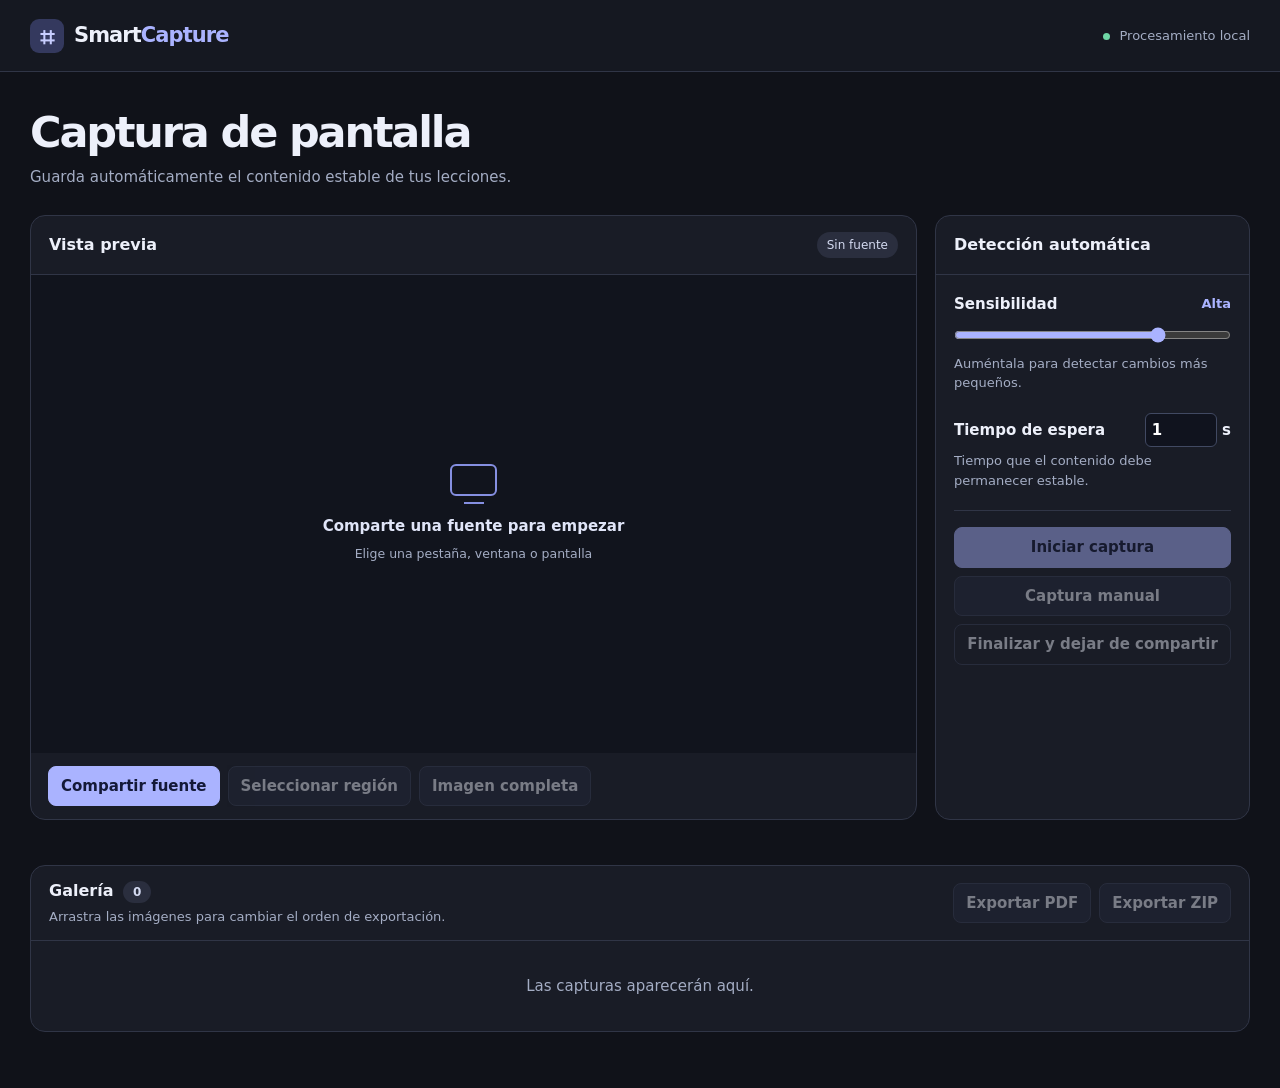
==== index.html @ 034f8bdb "Add SmartCapture static web application" ====
<!doctype html>
<html lang="es">
<head>
  <meta charset="utf-8">
  <meta name="viewport" content="width=device-width, initial-scale=1">
  <meta name="theme-color" content="#101219">
  <title>SmartCapture</title>
  <link rel="stylesheet" href="./style.css">
  <script type="module" src="./app.js"></script>
</head>
<body>
  <header class="top"><div class="brand"><span class="mark" aria-hidden="true">⌗</span> Smart<span>Capture</span></div><div class="local"><i></i> Procesamiento local</div></header>
  <main>
    <section class="intro"><h1>Captura de pantalla</h1><p>Guarda automáticamente el contenido estable de tus lecciones.</p></section>
    <div class="workspace">
      <section class="panel source" aria-labelledby="source-title">
        <div class="panel-head"><h2 id="source-title">Vista previa</h2><span id="status" class="status" role="status">Sin fuente</span></div>
        <div id="stage" class="stage">
          <div id="placeholder"><span class="screen-icon" aria-hidden="true"></span><strong>Comparte una fuente para empezar</strong><small>Elige una pestaña, ventana o pantalla</small></div>
          <div id="surface" hidden><video id="video" muted playsinline></video><div id="selection" hidden></div></div>
        </div>
        <div class="controls">
          <button id="share" class="primary">Compartir fuente</button>
          <button id="region" disabled>Seleccionar región</button>
          <button id="reset" disabled>Imagen completa</button>
        </div>
      </section>
      <section class="panel settings" aria-labelledby="settings-title">
        <div class="panel-head"><h2 id="settings-title">Detección automática</h2></div>
        <div class="settings-content">
          <div class="setting"><label for="sensitivity">Sensibilidad</label><output id="sensitivity-value" for="sensitivity">Alta</output></div>
          <input id="sensitivity" type="range" min="1" max="5" value="4">
          <p class="hint">Auméntala para detectar cambios más pequeños.</p>
          <div class="setting"><label for="delay">Tiempo de espera</label><div class="unit"><input id="delay" type="number" min="0.25" max="30" step="0.25" value="1"> s</div></div>
          <p class="hint">Tiempo que el contenido debe permanecer estable.</p>
          <div class="session-actions"><button id="toggle" class="primary" disabled>Iniciar captura</button><button id="manual" disabled>Captura manual</button><button id="finish" class="quiet" disabled>Finalizar y dejar de compartir</button></div>
        </div>
      </section>
    </div>
    <p id="notice" role="status" aria-live="polite"></p>
    <section class="panel gallery" aria-labelledby="gallery-title">
      <div class="panel-head gallery-head"><div><h2 id="gallery-title">Galería <span id="count" class="count">0</span></h2><p class="hint">Arrastra las imágenes para cambiar el orden de exportación.</p></div><div class="export"><button id="pdf" disabled>Exportar PDF</button><button id="zip" disabled>Exportar ZIP</button></div></div>
      <div id="empty" class="empty">Las capturas aparecerán aquí.</div>
      <ol id="gallery"></ol>
    </section>
  </main>
  <dialog id="viewer" aria-labelledby="viewer-title">
    <div class="viewer-head">
      <h2 id="viewer-title">Captura</h2>
      <div class="controls">
        <button id="zoom" type="button" aria-pressed="false">Tamaño original</button>
        <form method="dialog"><button aria-label="Cerrar imagen">Cerrar</button></form>
      </div>
    </div>
    <div class="image-scroll"><img id="large" alt=""></div>
  </dialog>
</body>
</html>
---- style.css ----
:root{color-scheme:dark;font:15px/1.5 system-ui,sans-serif;background:#101219;color:#edf0fa;--panel:#191c26;--line:#303546;--muted:#a4adc4;--accent:#aab3ff}
*{box-sizing:border-box}
[hidden]{display:none!important}
body{margin:0}
.top{height:72px;border-bottom:1px solid var(--line);display:flex;align-items:center;justify-content:space-between;padding:0 max(24px,calc((100% - 1220px)/2));background:#151821}
.brand{display:flex;align-items:center;gap:0;font-size:21px;font-weight:750;letter-spacing:-.045em}
.brand>span:last-child{color:var(--accent)}
.mark{display:grid;place-items:center;width:34px;height:34px;margin-right:10px;background:#34395e;border-radius:9px;color:#c8ceff;font-size:25px}
.local{color:var(--muted);font-size:13px}
.local i{display:inline-block;background:#6ed6a5;width:7px;height:7px;border-radius:50%;margin-right:5px}
main{max-width:1268px;margin:auto;padding:36px 24px 56px}
h1,h2,p{margin:0}
h1{font-size:clamp(28px,4vw,43px);line-height:1.12;letter-spacing:-.05em}
h2{font-size:16px}
.intro p{color:var(--muted);margin:10px 0 26px}
.workspace{display:grid;grid-template-columns:minmax(0,1fr) 315px;gap:18px}
.panel{background:var(--panel);border:1px solid var(--line);border-radius:15px;min-width:0;overflow:hidden}
.panel-head{min-height:59px;padding:13px 18px;display:flex;align-items:center;justify-content:space-between;gap:12px;border-bottom:1px solid var(--line)}
.status,.count{border-radius:20px;padding:4px 10px;background:#2a2e3e;color:#d4daf1;font-size:12px;white-space:nowrap}
.stage{display:grid;place-items:center;min-height:270px;height:clamp(275px,39vw,478px);background:#11141d;padding:12px}
#placeholder{display:grid;justify-items:center;gap:7px;text-align:center;color:#e0e5f8}
#placeholder small,.hint{color:var(--muted)}
.screen-icon{width:47px;height:32px;border:2px solid #858fe1;border-radius:6px;margin-bottom:12px;position:relative}
.screen-icon::after{content:"";position:absolute;width:20px;height:2px;top:36px;left:12px;background:#858fe1}
#surface{position:relative;line-height:0;touch-action:none}
#surface.picking{cursor:crosshair}
video{display:block;width:100%;height:100%;background:#090b11}
#selection{position:absolute;border:2px solid #cad0ff;background:#aab3ff22;pointer-events:none}
.controls,.export{display:flex;flex-wrap:wrap;gap:8px}
.controls{padding:13px 17px}
button{font:inherit;font-weight:650;border:1px solid #3a4057;border-radius:8px;background:#24293a;color:#edf0fa;padding:8px 12px;cursor:pointer}
button:hover:not(:disabled){background:#353c53}
button.primary{background:#aab3ff;border-color:#aab3ff;color:#141938}
button.primary:hover:not(:disabled){background:#c1c8ff}
button.quiet{background:transparent}
button:disabled{opacity:.45;cursor:default}
:focus-visible{outline:2px solid #c4cbff;outline-offset:3px}
.settings-content{padding:18px}
.setting{display:flex;justify-content:space-between;align-items:center;gap:10px;font-weight:650}
output{color:var(--accent);font-size:13px}
input[type=range]{width:100%;accent-color:var(--accent);margin:12px 0 6px}
input[type=number]{font:inherit;width:72px;padding:5px 6px;border:1px solid #414962;border-radius:6px;background:#10131e}
.hint{font-size:13px}
.settings .hint{margin:4px 0 20px}
.session-actions{display:grid;gap:8px;border-top:1px solid var(--line);padding-top:16px}
#notice{min-height:45px;padding:10px 0;color:#c4cbff;font-size:14px}
.gallery-head{min-height:72px;flex-wrap:wrap}
.gallery-head .hint{margin-top:4px}
.count{margin-left:4px}
.empty{text-align:center;padding:34px 18px;color:var(--muted)}
#gallery{display:grid;grid-template-columns:repeat(auto-fill,minmax(min(215px,100%),1fr));gap:12px;margin:0;padding:0;list-style:none}
#gallery:not(:empty){padding:15px}
.card{min-width:0;border:1px solid var(--line);border-radius:9px;overflow:hidden;background:#151823}
.card[draggable=true]{cursor:grab}
.card.drop{outline:2px solid var(--accent)}
.thumb{display:block;width:100%;aspect-ratio:16/9;padding:0;border:0;border-radius:0;background:#0e111a}
.thumb img{display:block;width:100%;height:100%;object-fit:contain}
.card-footer{display:flex;flex-wrap:wrap;align-items:center;justify-content:space-between;gap:5px;padding:8px;font-size:12px}
.card-footer button{padding:3px 6px}
dialog{max-width:min(96vw,1450px);max-height:94vh;background:var(--panel);border:1px solid var(--line);border-radius:12px;color:inherit}
dialog::backdrop{background:#080a10d9}
.viewer-head{display:flex;flex-wrap:wrap;justify-content:space-between;align-items:center;gap:8px;margin-bottom:10px}
.viewer-head .controls{padding:0}
.image-scroll{max-height:72vh;overflow:auto}
#large{display:block;max-width:100%;max-height:72vh;object-fit:contain}
#viewer.original #large{max-width:none;max-height:none}
@media(max-width:760px){.workspace{grid-template-columns:1fr}.stage{height:clamp(240px,65vw,400px)}}
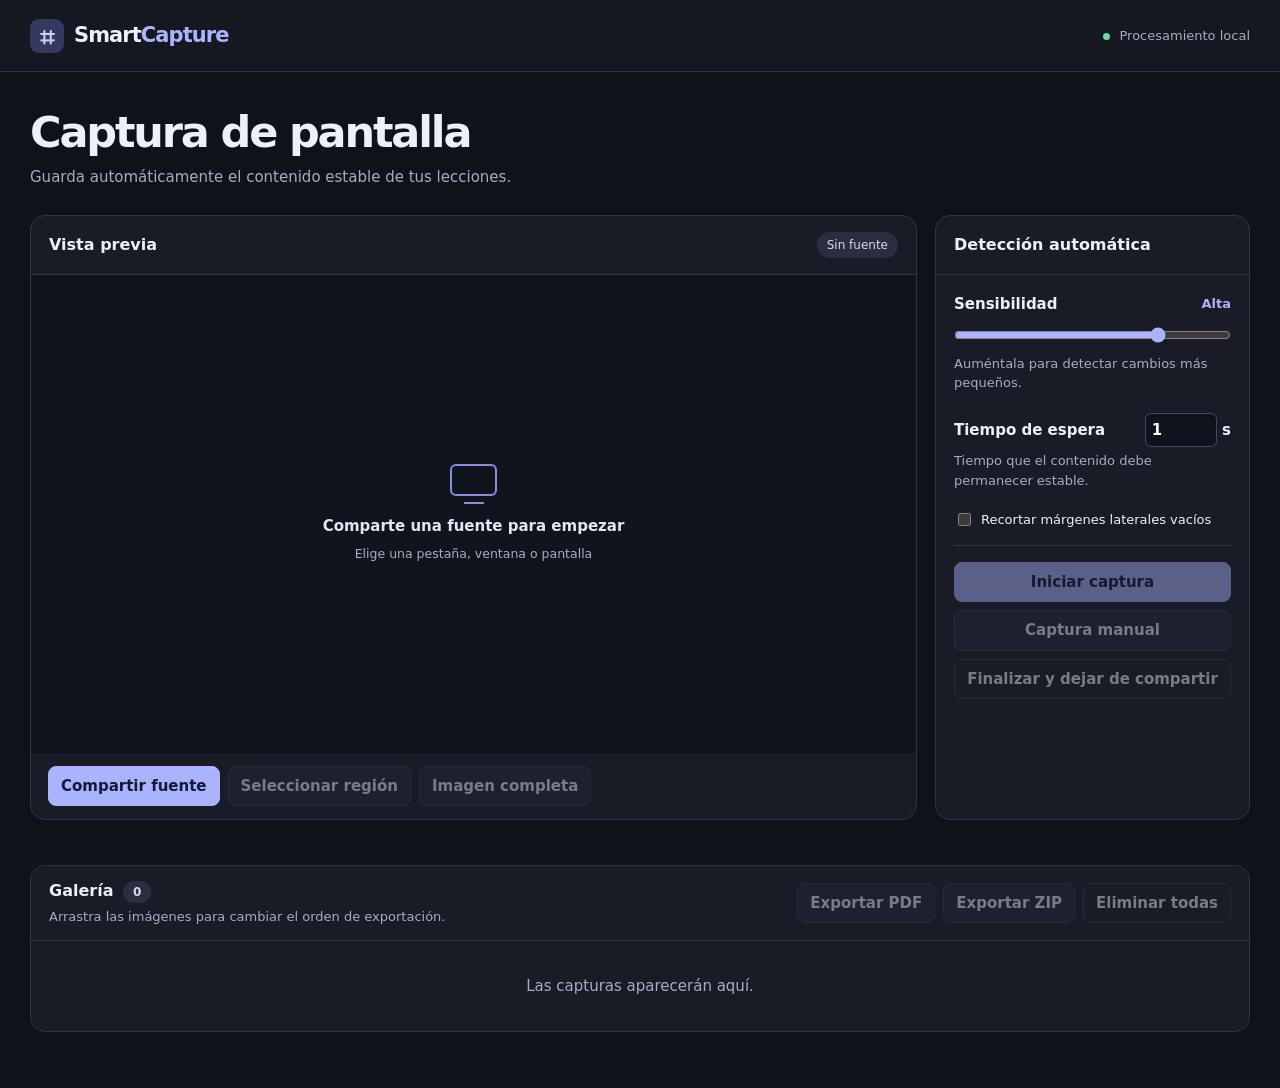
==== commit fb3cd0f7: "Refine SmartCapture coverage, deduplication and gallery controls" ====
--- a/index.html
+++ b/index.html
@@ -33,13 +33,14 @@
           <p class="hint">Auméntala para detectar cambios más pequeños.</p>
           <div class="setting"><label for="delay">Tiempo de espera</label><div class="unit"><input id="delay" type="number" min="0.25" max="30" step="0.25" value="1"> s</div></div>
           <p class="hint">Tiempo que el contenido debe permanecer estable.</p>
+          <label class="crop-option"><input id="auto-crop" type="checkbox"> Recortar márgenes laterales vacíos</label>
           <div class="session-actions"><button id="toggle" class="primary" disabled>Iniciar captura</button><button id="manual" disabled>Captura manual</button><button id="finish" class="quiet" disabled>Finalizar y dejar de compartir</button></div>
         </div>
       </section>
     </div>
     <p id="notice" role="status" aria-live="polite"></p>
     <section class="panel gallery" aria-labelledby="gallery-title">
-      <div class="panel-head gallery-head"><div><h2 id="gallery-title">Galería <span id="count" class="count">0</span></h2><p class="hint">Arrastra las imágenes para cambiar el orden de exportación.</p></div><div class="export"><button id="pdf" disabled>Exportar PDF</button><button id="zip" disabled>Exportar ZIP</button></div></div>
+      <div class="panel-head gallery-head"><div><h2 id="gallery-title">Galería <span id="count" class="count">0</span></h2><p class="hint">Arrastra las imágenes para cambiar el orden de exportación.</p></div><div class="export"><button id="pdf" disabled>Exportar PDF</button><button id="zip" disabled>Exportar ZIP</button><button id="clear" class="quiet" disabled>Eliminar todas</button></div></div>
       <div id="empty" class="empty">Las capturas aparecerán aquí.</div>
       <ol id="gallery"></ol>
     </section>
@@ -47,12 +48,17 @@
   <dialog id="viewer" aria-labelledby="viewer-title">
     <div class="viewer-head">
       <h2 id="viewer-title">Captura</h2>
+      <output id="viewer-count" aria-live="polite"></output>
       <div class="controls">
         <button id="zoom" type="button" aria-pressed="false">Tamaño original</button>
         <form method="dialog"><button aria-label="Cerrar imagen">Cerrar</button></form>
       </div>
     </div>
-    <div class="image-scroll"><img id="large" alt=""></div>
+    <div class="viewer-body">
+      <button id="viewer-prev" type="button" aria-label="Captura anterior">‹</button>
+      <div class="image-scroll" tabindex="0"><img id="large" alt=""></div>
+      <button id="viewer-next" type="button" aria-label="Captura siguiente">›</button>
+    </div>
   </dialog>
 </body>
 </html>
--- a/style.css
+++ b/style.css
@@ -61,7 +61,11 @@
 dialog::backdrop{background:#080a10d9}
 .viewer-head{display:flex;flex-wrap:wrap;justify-content:space-between;align-items:center;gap:8px;margin-bottom:10px}
 .viewer-head .controls{padding:0}
-.image-scroll{max-height:72vh;overflow:auto}
+.crop-option{display:flex;align-items:center;gap:7px;margin:0 0 15px;font-size:13px}
+.crop-option input{accent-color:var(--accent)}
+.viewer-body{display:grid;grid-template-columns:auto minmax(0,1fr) auto;gap:8px;align-items:center}
+.viewer-body>button{padding:4px 10px;font-size:24px;line-height:1.2}
+.image-scroll{min-width:0;max-height:72vh;overflow:auto}
 #large{display:block;max-width:100%;max-height:72vh;object-fit:contain}
 #viewer.original #large{max-width:none;max-height:none}
 @media(max-width:760px){.workspace{grid-template-columns:1fr}.stage{height:clamp(240px,65vw,400px)}}
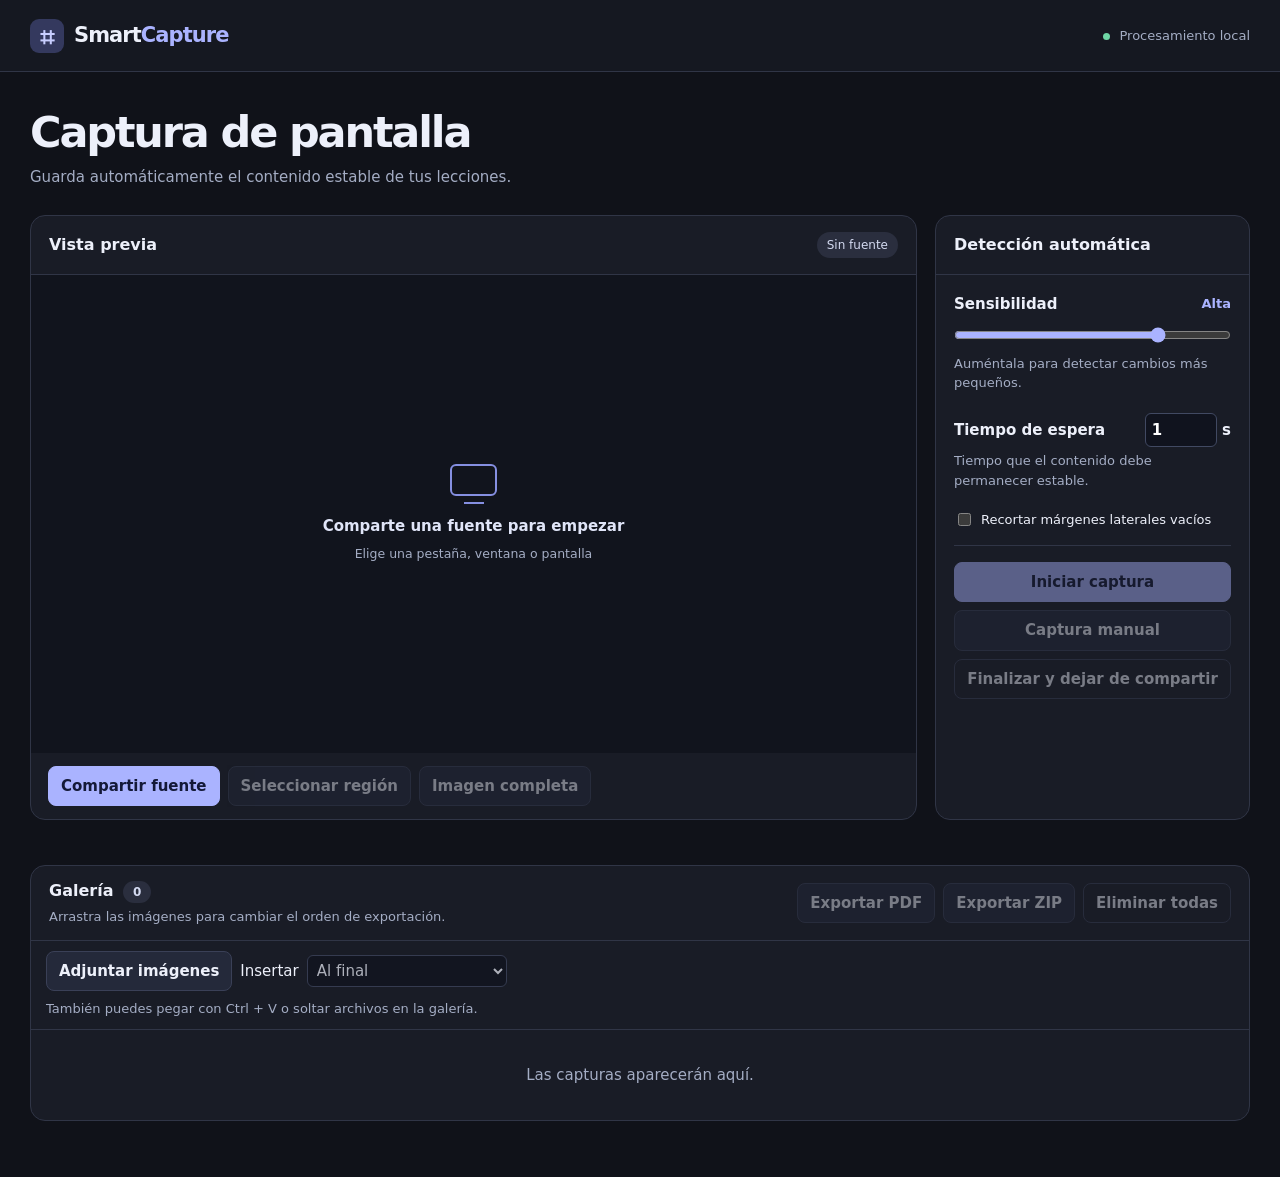
==== commit ed32feab: "Add SmartCapture gallery imports and numbered ordering" ====
--- a/index.html
+++ b/index.html
@@ -39,8 +39,20 @@
       </section>
     </div>
     <p id="notice" role="status" aria-live="polite"></p>
-    <section class="panel gallery" aria-labelledby="gallery-title">
+    <section id="gallery-panel" class="panel gallery" aria-labelledby="gallery-title">
       <div class="panel-head gallery-head"><div><h2 id="gallery-title">Galería <span id="count" class="count">0</span></h2><p class="hint">Arrastra las imágenes para cambiar el orden de exportación.</p></div><div class="export"><button id="pdf" disabled>Exportar PDF</button><button id="zip" disabled>Exportar ZIP</button><button id="clear" class="quiet" disabled>Eliminar todas</button></div></div>
+      <div class="import-controls">
+        <button id="attach" type="button" disabled>Adjuntar imágenes</button>
+        <input id="image-files" type="file" accept="image/png,image/jpeg,image/webp,.png,.jpg,.jpeg,.webp" multiple hidden>
+        <label for="insert-mode">Insertar</label>
+        <select id="insert-mode">
+          <option value="end">Al final</option>
+          <option value="before">Antes de la imagen</option>
+          <option value="after">Después de la imagen</option>
+        </select>
+        <input id="insert-position" type="number" min="1" step="1" value="1" aria-label="Número de la imagen de referencia" required hidden>
+        <p class="hint">También puedes pegar con Ctrl + V o soltar archivos en la galería.</p>
+      </div>
       <div id="empty" class="empty">Las capturas aparecerán aquí.</div>
       <ol id="gallery"></ol>
     </section>
--- a/style.css
+++ b/style.css
@@ -46,6 +46,10 @@
 #notice{min-height:45px;padding:10px 0;color:#c4cbff;font-size:14px}
 .gallery-head{min-height:72px;flex-wrap:wrap}
 .gallery-head .hint{margin-top:4px}
+.import-controls{display:flex;flex-wrap:wrap;align-items:center;gap:8px;padding:10px 15px;border-bottom:1px solid var(--line)}
+.import-controls select{font:inherit;color:inherit;background:#10131e;border:1px solid #414962;border-radius:6px;padding:5px}
+.import-controls .hint{flex-basis:100%}
+#gallery-panel.file-drop{outline:2px solid var(--accent);outline-offset:-2px}
 .count{margin-left:4px}
 .empty{text-align:center;padding:34px 18px;color:var(--muted)}
 #gallery{display:grid;grid-template-columns:repeat(auto-fill,minmax(min(215px,100%),1fr));gap:12px;margin:0;padding:0;list-style:none}
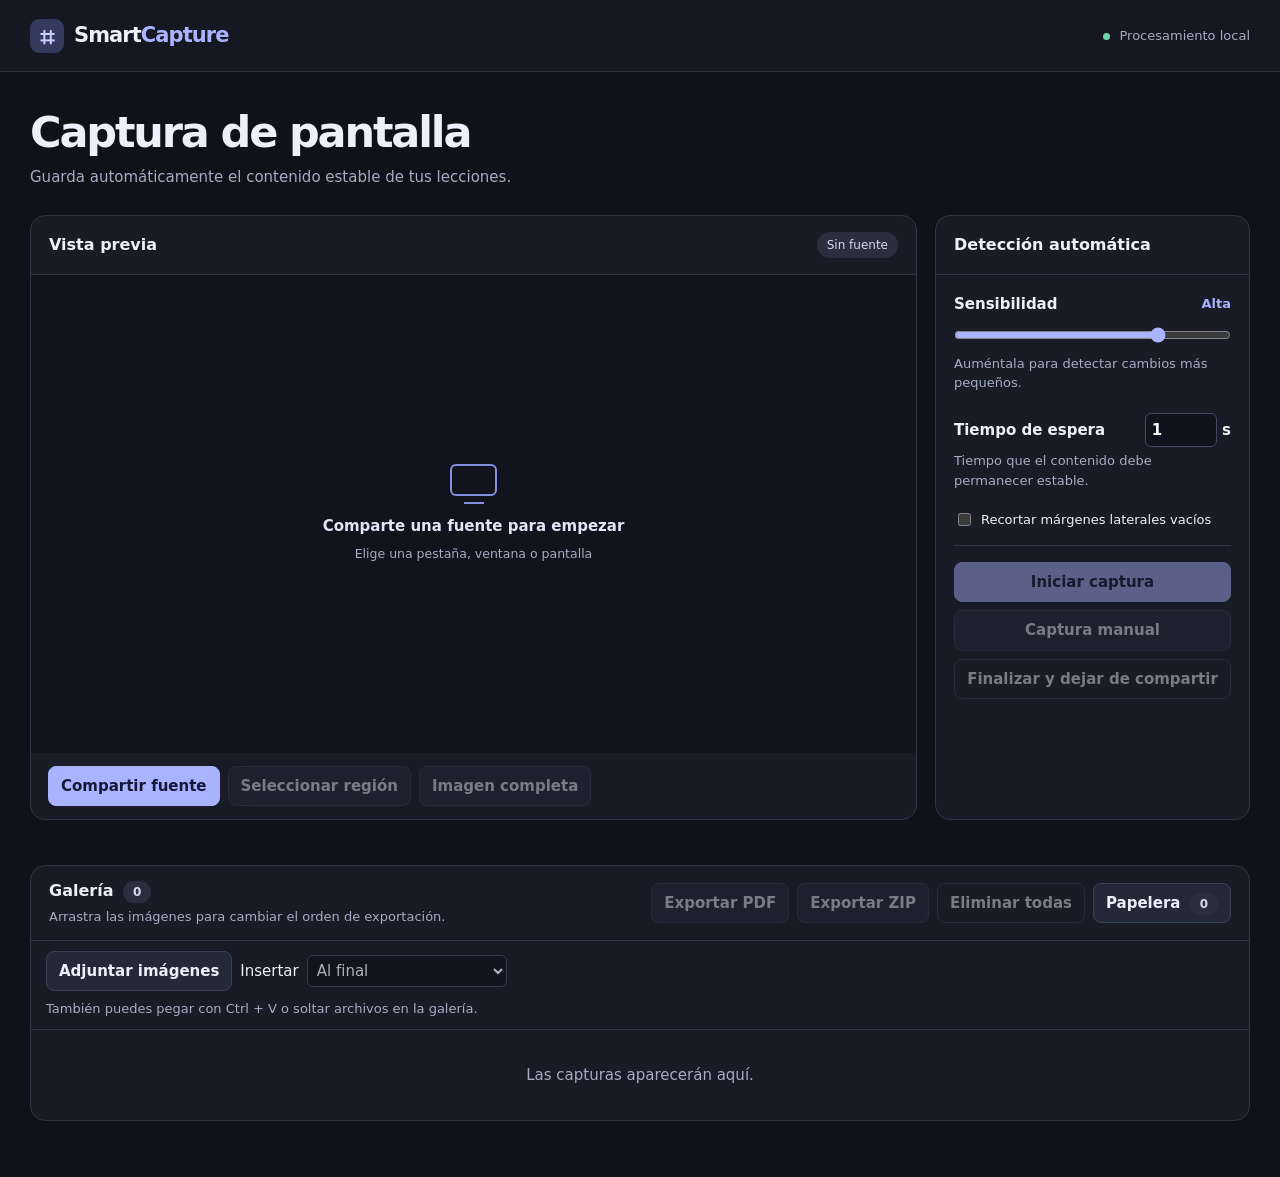
==== commit 9edae8eb: "Add recoverable image deletion and persistent trash" ====
--- a/index.html
+++ b/index.html
@@ -40,7 +40,7 @@
     </div>
     <p id="notice" role="status" aria-live="polite"></p>
     <section id="gallery-panel" class="panel gallery" aria-labelledby="gallery-title">
-      <div class="panel-head gallery-head"><div><h2 id="gallery-title">Galería <span id="count" class="count">0</span></h2><p class="hint">Arrastra las imágenes para cambiar el orden de exportación.</p></div><div class="export"><button id="pdf" disabled>Exportar PDF</button><button id="zip" disabled>Exportar ZIP</button><button id="clear" class="quiet" disabled>Eliminar todas</button></div></div>
+      <div class="panel-head gallery-head"><div><h2 id="gallery-title">Galería <span id="count" class="count">0</span></h2><p class="hint">Arrastra las imágenes para cambiar el orden de exportación.</p></div><div class="export"><button id="pdf" disabled>Exportar PDF</button><button id="zip" disabled>Exportar ZIP</button><button id="clear" class="quiet" disabled>Eliminar todas</button><button id="trash-open" type="button" disabled>Papelera <span id="trash-count" class="count">0</span></button></div></div>
       <div class="import-controls">
         <button id="attach" type="button" disabled>Adjuntar imágenes</button>
         <input id="image-files" type="file" accept="image/png,image/jpeg,image/webp,.png,.jpg,.jpeg,.webp" multiple hidden>
@@ -57,12 +57,26 @@
       <ol id="gallery"></ol>
     </section>
   </main>
+  <dialog id="trash-dialog" aria-labelledby="trash-title">
+    <div class="viewer-head">
+      <h2 id="trash-title">Papelera</h2>
+      <div class="controls">
+        <button id="restore-all" type="button">Restaurar todas</button>
+        <button id="empty-trash" type="button" class="danger">Vaciar papelera</button>
+        <form method="dialog"><button>Cerrar</button></form>
+      </div>
+    </div>
+    <p id="trash-empty" class="empty">La papelera está vacía.</p>
+    <ul id="trash-list"></ul>
+  </dialog>
   <dialog id="viewer" aria-labelledby="viewer-title">
     <div class="viewer-head">
       <h2 id="viewer-title">Captura</h2>
       <output id="viewer-count" aria-live="polite"></output>
       <div class="controls">
         <button id="zoom" type="button" aria-pressed="false">Tamaño original</button>
+        <button id="viewer-delete" type="button" class="danger">Eliminar</button>
+        <button id="viewer-restore" type="button" hidden>Restaurar</button>
         <form method="dialog"><button aria-label="Cerrar imagen">Cerrar</button></form>
       </div>
     </div>
@@ -72,5 +86,9 @@
       <button id="viewer-next" type="button" aria-label="Captura siguiente">›</button>
     </div>
   </dialog>
+  <div id="undo-toast" hidden>
+    <span id="undo-message" role="status"></span>
+    <button id="undo-delete" type="button">Deshacer</button>
+  </div>
 </body>
 </html>
--- a/style.css
+++ b/style.css
@@ -52,7 +52,7 @@
 #gallery-panel.file-drop{outline:2px solid var(--accent);outline-offset:-2px}
 .count{margin-left:4px}
 .empty{text-align:center;padding:34px 18px;color:var(--muted)}
-#gallery{display:grid;grid-template-columns:repeat(auto-fill,minmax(min(215px,100%),1fr));gap:12px;margin:0;padding:0;list-style:none}
+#gallery,#trash-list{display:grid;grid-template-columns:repeat(auto-fill,minmax(min(215px,100%),1fr));gap:12px;margin:0;padding:0;list-style:none}
 #gallery:not(:empty){padding:15px}
 .card{min-width:0;border:1px solid var(--line);border-radius:9px;overflow:hidden;background:#151823}
 .card[draggable=true]{cursor:grab}
@@ -63,6 +63,10 @@
 .card-footer button{padding:3px 6px}
 dialog{max-width:min(96vw,1450px);max-height:94vh;background:var(--panel);border:1px solid var(--line);border-radius:12px;color:inherit}
 dialog::backdrop{background:#080a10d9}
+#trash-dialog{width:min(94vw,940px)}
+.danger{color:#ffdada;background:#59252e;border-color:#86414c}
+.danger:hover:not(:disabled){background:#71313d}
+#undo-toast{position:fixed;z-index:1;bottom:18px;right:18px;max-width:calc(100vw - 36px);display:flex;align-items:center;gap:12px;padding:8px 12px;border:1px solid #414962;border-radius:8px;background:var(--panel);color:#e6e9ff}
 .viewer-head{display:flex;flex-wrap:wrap;justify-content:space-between;align-items:center;gap:8px;margin-bottom:10px}
 .viewer-head .controls{padding:0}
 .crop-option{display:flex;align-items:center;gap:7px;margin:0 0 15px;font-size:13px}
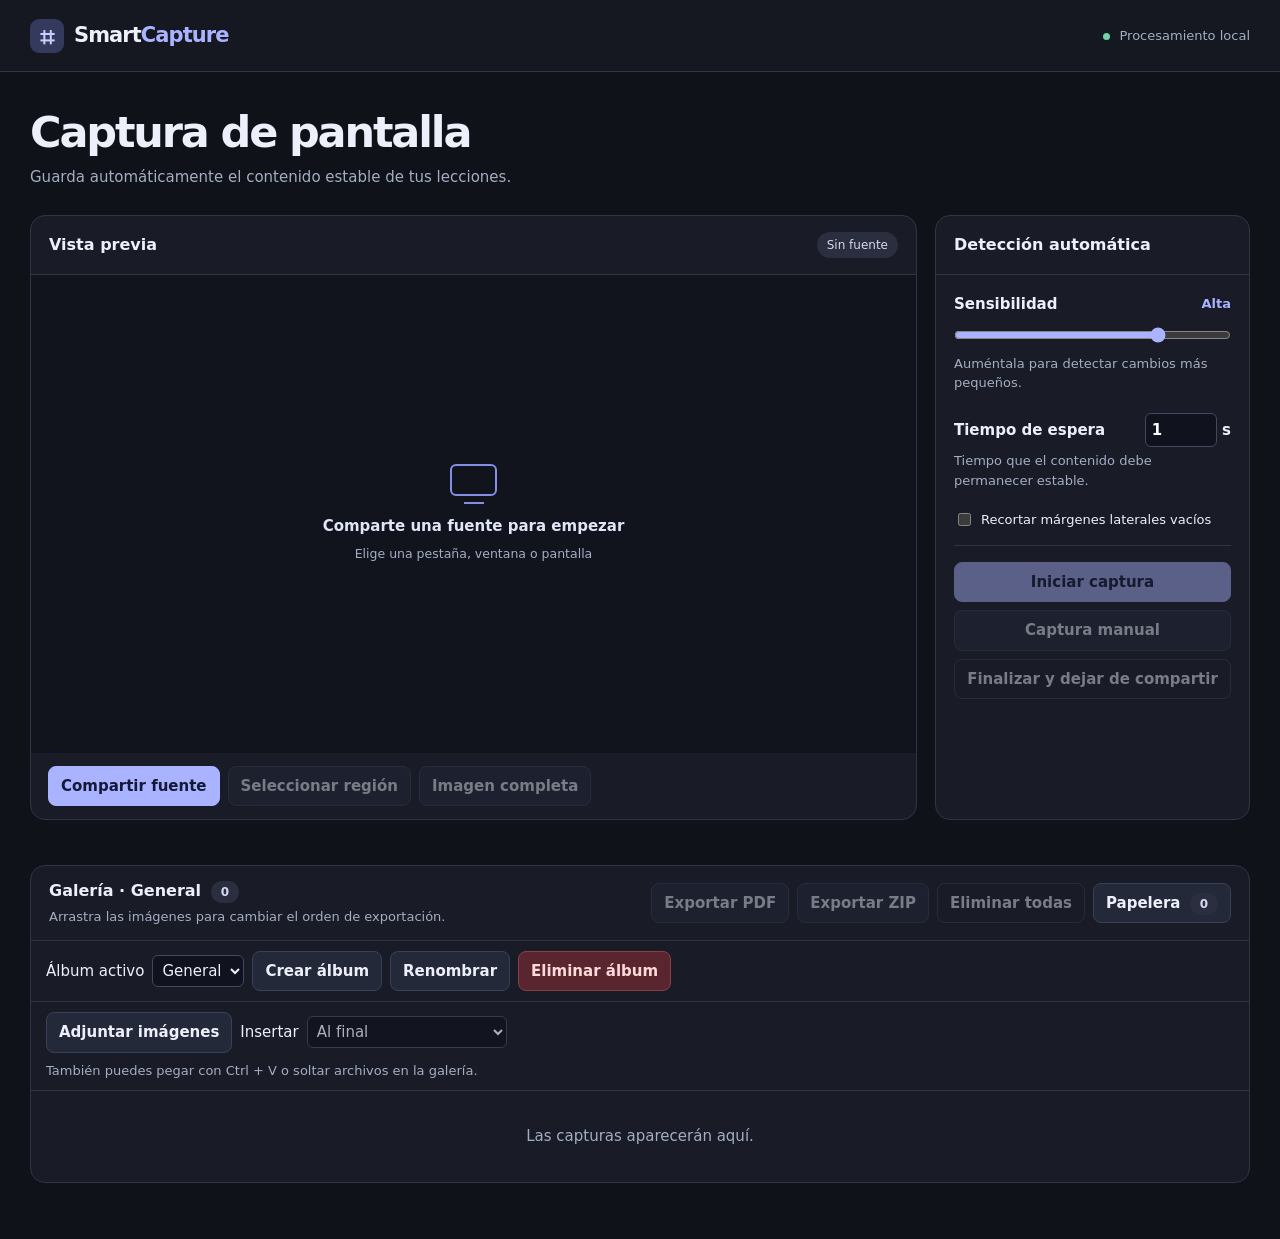
==== commit 117abd90: "Add independent persistent albums to SmartCapture" ====
--- a/index.html
+++ b/index.html
@@ -40,7 +40,15 @@
     </div>
     <p id="notice" role="status" aria-live="polite"></p>
     <section id="gallery-panel" class="panel gallery" aria-labelledby="gallery-title">
-      <div class="panel-head gallery-head"><div><h2 id="gallery-title">Galería <span id="count" class="count">0</span></h2><p class="hint">Arrastra las imágenes para cambiar el orden de exportación.</p></div><div class="export"><button id="pdf" disabled>Exportar PDF</button><button id="zip" disabled>Exportar ZIP</button><button id="clear" class="quiet" disabled>Eliminar todas</button><button id="trash-open" type="button" disabled>Papelera <span id="trash-count" class="count">0</span></button></div></div>
+      <div class="panel-head gallery-head"><div><h2 id="gallery-title">Galería · <span id="album-title">General</span> <span id="count" class="count">0</span></h2><p class="hint">Arrastra las imágenes para cambiar el orden de exportación.</p></div><div class="export"><button id="pdf" disabled>Exportar PDF</button><button id="zip" disabled>Exportar ZIP</button><button id="clear" class="quiet" disabled>Eliminar todas</button><button id="trash-open" type="button" disabled>Papelera <span id="trash-count" class="count">0</span></button></div></div>
+      <div class="import-controls">
+        <label for="album-select">Álbum activo</label>
+        <select id="album-select" disabled aria-describedby="album-lock"></select>
+        <button id="album-add" type="button" disabled>Crear álbum</button>
+        <button id="album-rename" type="button" disabled>Renombrar</button>
+        <button id="album-delete" type="button" class="danger" disabled>Eliminar álbum</button>
+        <p id="album-lock" class="hint" hidden>Pausa la captura automática para cambiar de álbum.</p>
+      </div>
       <div class="import-controls">
         <button id="attach" type="button" disabled>Adjuntar imágenes</button>
         <input id="image-files" type="file" accept="image/png,image/jpeg,image/webp,.png,.jpg,.jpeg,.webp" multiple hidden>
@@ -57,6 +65,15 @@
       <ol id="gallery"></ol>
     </section>
   </main>
+  <dialog id="move-album-dialog" aria-labelledby="move-album-title">
+    <h2 id="move-album-title">Mover imagen a otro álbum</h2>
+    <form id="move-album-form" class="import-controls">
+      <label for="move-album-target">Álbum de destino</label>
+      <select id="move-album-target" required></select>
+      <button id="move-album-confirm" type="submit">Mover imagen</button>
+      <button id="move-album-cancel" type="button">Cancelar</button>
+    </form>
+  </dialog>
   <dialog id="trash-dialog" aria-labelledby="trash-title">
     <div class="viewer-head">
       <h2 id="trash-title">Papelera</h2>
--- a/style.css
+++ b/style.css
@@ -48,6 +48,9 @@
 .gallery-head .hint{margin-top:4px}
 .import-controls{display:flex;flex-wrap:wrap;align-items:center;gap:8px;padding:10px 15px;border-bottom:1px solid var(--line)}
 .import-controls select{font:inherit;color:inherit;background:#10131e;border:1px solid #414962;border-radius:6px;padding:5px}
+#album-select,#move-album-target{max-width:100%}
+#album-title{overflow-wrap:anywhere}
+#move-album-form{padding:12px 0 0;border-bottom:0}
 .import-controls .hint{flex-basis:100%}
 #gallery-panel.file-drop{outline:2px solid var(--accent);outline-offset:-2px}
 .count{margin-left:4px}
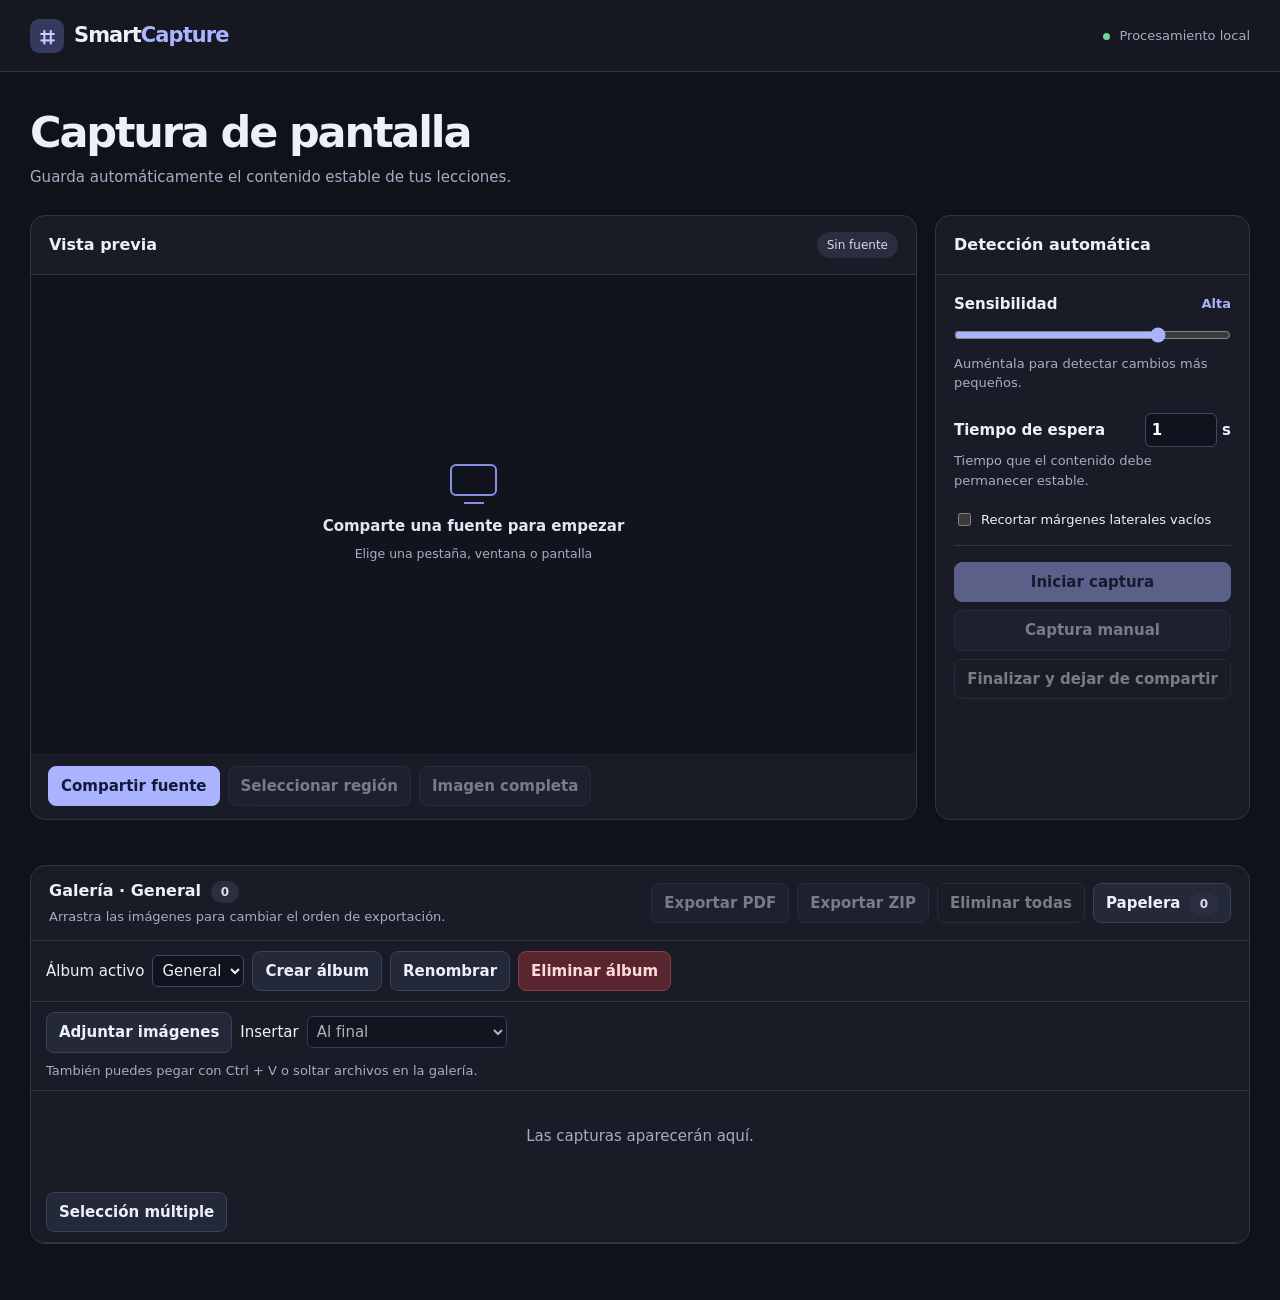
==== commit 648ce8f4: "Add numbered gallery selection and atomic batch operations" ====
--- a/index.html
+++ b/index.html
@@ -62,6 +62,16 @@
         <p class="hint">También puedes pegar con Ctrl + V o soltar archivos en la galería.</p>
       </div>
       <div id="empty" class="empty">Las capturas aparecerán aquí.</div>
+      <div class="import-controls">
+        <button id="selection-toggle" type="button" aria-pressed="false" disabled>Selección múltiple</button>
+        <div id="selection-actions" class="controls" hidden>
+          <output id="selection-count" aria-live="polite">0 seleccionadas</output>
+          <button id="select-all" type="button">Seleccionar todas</button>
+          <button id="deselect-all" type="button">Deseleccionar todas</button>
+          <button id="move-selected" type="button">Mover seleccionadas…</button>
+          <button id="delete-selected" type="button" class="danger">Eliminar seleccionadas</button>
+        </div>
+      </div>
       <ol id="gallery"></ol>
     </section>
   </main>
@@ -70,8 +80,18 @@
     <form id="move-album-form" class="import-controls">
       <label for="move-album-target">Álbum de destino</label>
       <select id="move-album-target" required></select>
+      <div id="move-placement" class="controls" hidden>
+        <label for="move-place">Insertar</label>
+        <select id="move-place">
+          <option value="end">Al final</option>
+          <option value="start">Al principio</option>
+          <option value="position">En una posición</option>
+        </select>
+        <input id="move-position" type="number" min="1" step="1" required disabled hidden value="1" aria-label="Posición de destino">
+      </div>
       <button id="move-album-confirm" type="submit">Mover imagen</button>
       <button id="move-album-cancel" type="button">Cancelar</button>
+      <p id="move-error" class="hint" role="status"></p>
     </form>
   </dialog>
   <dialog id="trash-dialog" aria-labelledby="trash-title">
--- a/style.css
+++ b/style.css
@@ -62,6 +62,12 @@
 .card.drop{outline:2px solid var(--accent)}
 .thumb{display:block;width:100%;aspect-ratio:16/9;padding:0;border:0;border-radius:0;background:#0e111a}
 .thumb img{display:block;width:100%;height:100%;object-fit:contain}
+#gallery .thumb{position:relative}
+.selection-rank{position:absolute;top:8px;right:8px;min-width:29px;padding:4px 7px;border-radius:20px;background:var(--accent);color:#10131e;font-weight:700}
+.card.selected{outline:2px solid var(--accent);outline-offset:-2px}
+#selection-toggle[aria-pressed="true"]{background:var(--accent);color:#10131e}
+#selection-actions,#move-placement{padding:0;align-items:center}
+#move-error:empty{display:none}
 .card-footer{display:flex;flex-wrap:wrap;align-items:center;justify-content:space-between;gap:5px;padding:8px;font-size:12px}
 .card-footer button{padding:3px 6px}
 dialog{max-width:min(96vw,1450px);max-height:94vh;background:var(--panel);border:1px solid var(--line);border-radius:12px;color:inherit}
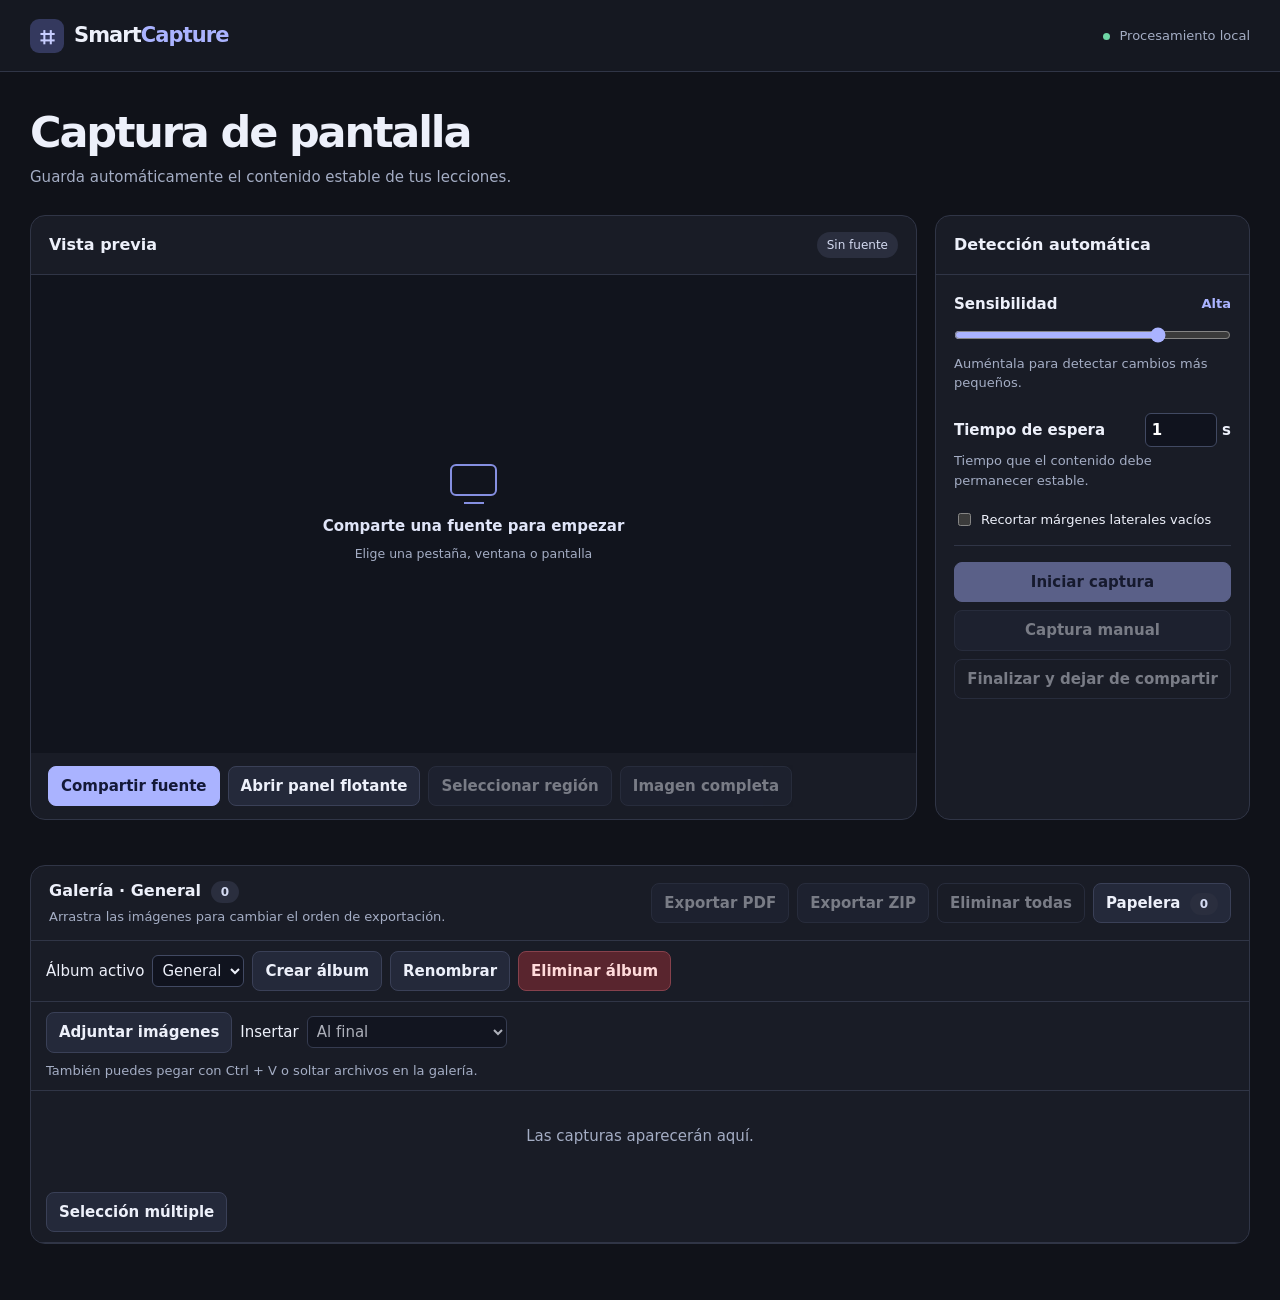
==== commit 12de6a8d: "Add a floating control panel for SmartCapture" ====
--- a/index.html
+++ b/index.html
@@ -21,6 +21,7 @@
         </div>
         <div class="controls">
           <button id="share" class="primary">Compartir fuente</button>
+          <button id="floating-panel" type="button">Abrir panel flotante</button>
           <button id="region" disabled>Seleccionar región</button>
           <button id="reset" disabled>Imagen completa</button>
         </div>
@@ -73,6 +74,7 @@
         </div>
       </div>
       <ol id="gallery"></ol>
+      <div id="marquee-box" aria-hidden="true" hidden></div>
     </section>
   </main>
   <dialog id="move-album-dialog" aria-labelledby="move-album-title">
--- a/style.css
+++ b/style.css
@@ -65,6 +65,9 @@
 #gallery .thumb{position:relative}
 .selection-rank{position:absolute;top:8px;right:8px;min-width:29px;padding:4px 7px;border-radius:20px;background:var(--accent);color:#10131e;font-weight:700}
 .card.selected{outline:2px solid var(--accent);outline-offset:-2px}
+#marquee-box{position:fixed;z-index:2;pointer-events:none;border:1px solid var(--accent);background:color-mix(in srgb,var(--accent) 21%,transparent)}
+#gallery.marquee-dragging{user-select:none;cursor:crosshair}
+#gallery.marquee-dragging .thumb{cursor:crosshair}
 #selection-toggle[aria-pressed="true"]{background:var(--accent);color:#10131e}
 #selection-actions,#move-placement{padding:0;align-items:center}
 #move-error:empty{display:none}
